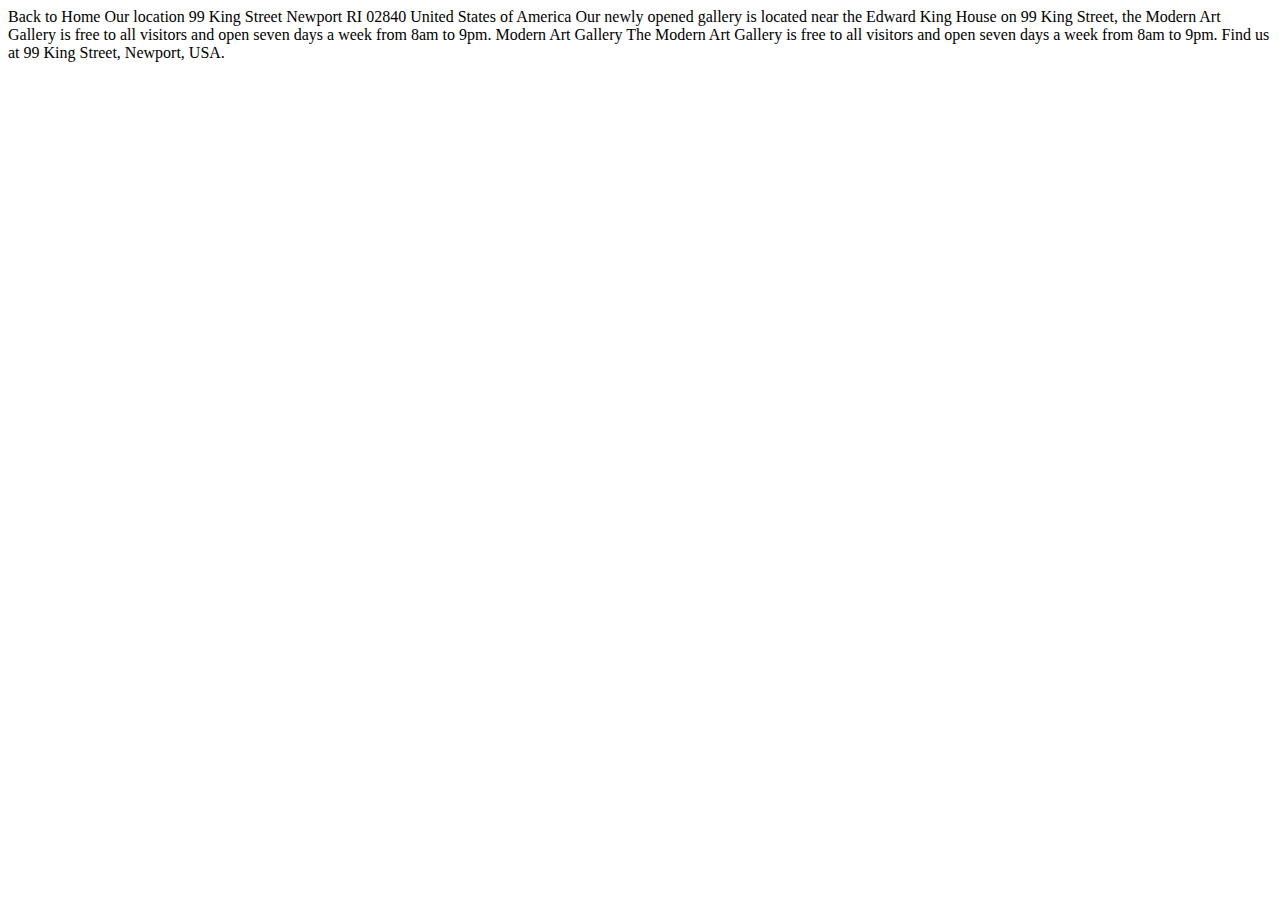
==== art-gallery-website/starter-code/location.html @ 34eb9c68 "Add files via upload" ====
<!DOCTYPE html>
<html lang="en">
<head>
  <meta charset="UTF-8">
  <meta name="viewport" content="width=device-width, initial-scale=1.0">

  <link rel="icon" type="image/png" sizes="32x32" href="./assets/favicon-32x32.png">
  
  <title>Frontend Mentor | Art gallery website</title>
</head>
<body>

  Back to Home

  Our location

  99 King Street
  Newport
  RI 02840
  United States of America

  Our newly opened gallery is located near the Edward King House on 99 King 
  Street, the Modern Art Gallery is free to all visitors and open seven days 
  a week from 8am to 9pm.

  Modern Art Gallery

  The Modern Art Gallery is free to all visitors and open seven days a week 
  from 8am to 9pm. Find us at 99 King Street, Newport, USA.

</body>
</html>
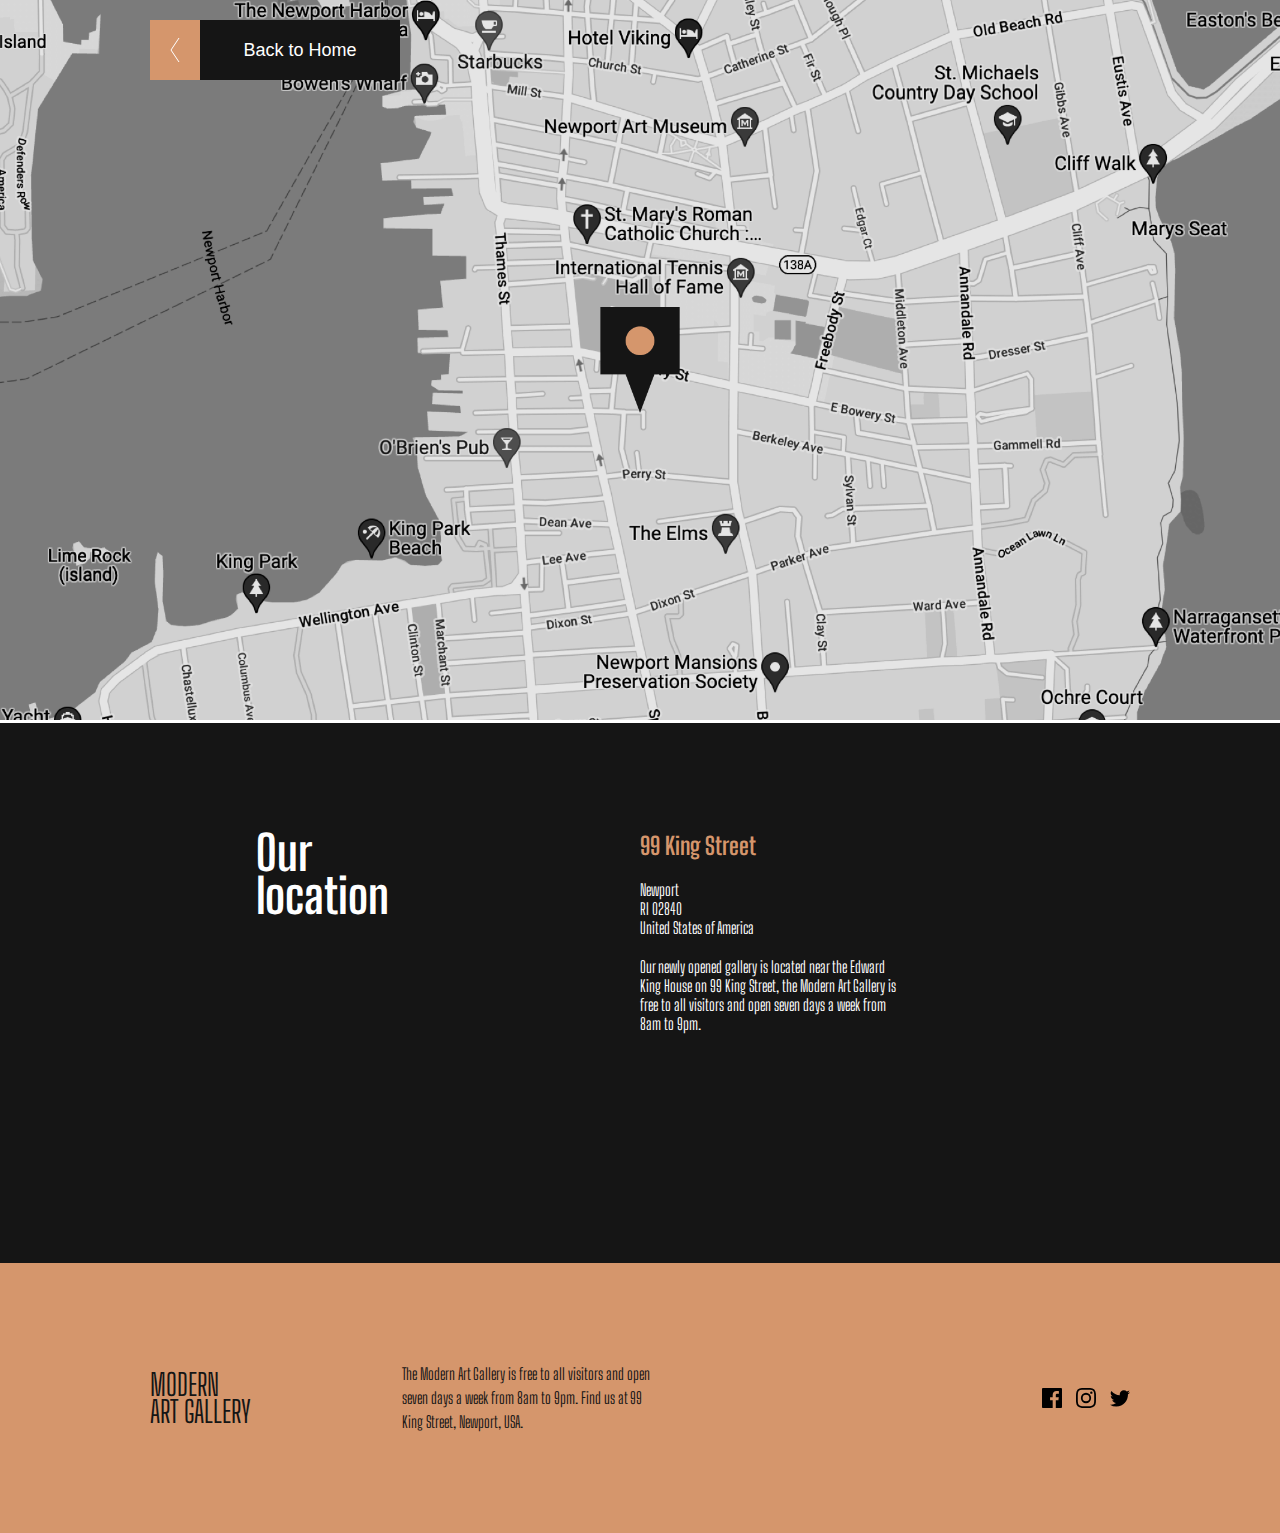
==== commit 7997afcc: "in prog" ====
--- a/art-gallery-website/starter-code/location.html
+++ b/art-gallery-website/starter-code/location.html
@@ -1,32 +1,71 @@
 <!DOCTYPE html>
 <html lang="en">
+
 <head>
   <meta charset="UTF-8">
   <meta name="viewport" content="width=device-width, initial-scale=1.0">
 
   <link rel="icon" type="image/png" sizes="32x32" href="./assets/favicon-32x32.png">
-  
+  <link rel="stylesheet" href="./location.css">
   <title>Frontend Mentor | Art gallery website</title>
 </head>
+
 <body>
 
-  Back to Home
+  <a class="backToHome" href="./index.html">
+    <div class="arrowDivLocation">
+      <img src="./assets/icon-arrow-left.svg" alt="">
+    </div>
+    <button>Back to Home</button>
+  </a>
+  <img class="map" src="./assets/desktop/image-map@2x.png" alt="">
+  <main>
+    <h1>
+      Our <br> location
+    </h1>
+    <div class="rigthDivInMain">
+      <h2>99 King Street</h2>
+      Newport <br>
+      RI 02840 <br>
+      United States of America <br>
+      <p>
+        Our newly opened gallery is located near the Edward King House on 99 King
+        Street, the Modern Art Gallery is free to all visitors and open seven days
+        a week from 8am to 9pm.
+      </p>
 
-  Our location
 
-  99 King Street
-  Newport
-  RI 02840
-  United States of America
 
-  Our newly opened gallery is located near the Edward King House on 99 King 
-  Street, the Modern Art Gallery is free to all visitors and open seven days 
-  a week from 8am to 9pm.
+    </div>
+  </main>
+  <footer>
+    <p class="footerLargeText">MODERN <br> ART GALLERY</p>
+    <p class="footerText"> The Modern Art Gallery is free to all visitors and open <br> seven days a week
+      from 8am to 9pm. Find us at 99 <br> King Street, Newport, USA.</p>
+    <div class="socialIcons">
+      <svg width="20" height="20" xmlns="http://www.w3.org/2000/svg">
+        <path
+          d="M18.896 0H1.104C.494 0 0 .494 0 1.104v17.793C0 19.506.494 20 1.104 20h9.58v-7.745H8.076V9.237h2.606V7.01c0-2.583 1.578-3.99 3.883-3.99 1.104 0 2.052.082 2.329.119v2.7h-1.598c-1.254 0-1.496.597-1.496 1.47v1.928h2.989l-.39 3.018h-2.6V20h5.098c.608 0 1.102-.494 1.102-1.104V1.104C20 .494 19.506 0 18.896 0Z"
+          fill="#000" />
+      </svg>
+      <svg width="20" height="20" xmlns="http://www.w3.org/2000/svg">
+        <path
+          d="M10 1.802c2.67 0 2.987.01 4.042.059 2.71.123 3.975 1.409 4.099 4.099.048 1.054.057 1.37.057 4.04 0 2.672-.01 2.988-.057 4.042-.124 2.687-1.387 3.975-4.1 4.099-1.054.048-1.37.058-4.041.058-2.67 0-2.987-.01-4.04-.058-2.718-.124-3.977-1.416-4.1-4.1-.048-1.054-.058-1.37-.058-4.041 0-2.67.01-2.986.058-4.04.124-2.69 1.387-3.977 4.1-4.1 1.054-.048 1.37-.058 4.04-.058ZM10 0C7.284 0 6.944.012 5.877.06 2.246.227.227 2.242.061 5.877.01 6.944 0 7.284 0 10s.012 3.057.06 4.123c.167 3.632 2.182 5.65 5.817 5.817 1.067.048 1.407.06 4.123.06s3.057-.012 4.123-.06c3.629-.167 5.652-2.182 5.816-5.817.05-1.066.061-1.407.061-4.123s-.012-3.056-.06-4.122C19.777 2.249 17.76.228 14.124.06 13.057.01 12.716 0 10 0Zm0 4.865a5.135 5.135 0 1 0 0 10.27 5.135 5.135 0 0 0 0-10.27Zm0 8.468a3.333 3.333 0 1 1 0-6.666 3.333 3.333 0 0 1 0 6.666Zm5.338-9.87a1.2 1.2 0 1 0 0 2.4 1.2 1.2 0 0 0 0-2.4Z"
+          fill="#000" />
+      </svg>
+      <svg width="20" height="17" xmlns="http://www.w3.org/2000/svg">
+        <path
+          d="M20 2.172a8.192 8.192 0 0 1-2.357.646 4.11 4.11 0 0 0 1.805-2.27 8.22 8.22 0 0 1-2.606.996A4.096 4.096 0 0 0 13.847.248c-2.65 0-4.596 2.472-3.998 5.037A11.648 11.648 0 0 1 1.392 1a4.109 4.109 0 0 0 1.27 5.478 4.086 4.086 0 0 1-1.858-.513c-.045 1.9 1.318 3.679 3.291 4.075a4.113 4.113 0 0 1-1.853.07 4.106 4.106 0 0 0 3.833 2.849A8.25 8.25 0 0 1 0 14.658a11.616 11.616 0 0 0 6.29 1.843c7.618 0 11.923-6.434 11.663-12.205A8.354 8.354 0 0 0 20 2.172Z"
+          fill="#000" />
+      </svg>
+    </div>
 
-  Modern Art Gallery
+  </footer>
 
-  The Modern Art Gallery is free to all visitors and open seven days a week 
-  from 8am to 9pm. Find us at 99 King Street, Newport, USA.
+
+
+
 
 </body>
+
 </html>--- a/art-gallery-website/starter-code/location.css
+++ b/art-gallery-website/starter-code/location.css
@@ -0,0 +1,138 @@
+@import url('https://fonts.googleapis.com/css2?family=Big+Shoulders+Display:wght@400;500;700;900&family=Outfit:wght@100;300&display=swap');
+
+* {
+    margin: 0;
+    padding: 0;
+    text-decoration: 0;
+    box-sizing: border-box;
+}
+
+:root {
+    --black-color: #151515;
+    --brown-color: #d5966c;
+    --white-color: #fff;
+}
+
+html,
+body {
+    min-height: 100vh;
+    width: 100%;
+    font-family: 'Big Shoulders Display', sans-serif;
+
+}
+
+.map {
+    width: 100%;
+    height: 80vh;
+    object-fit: cover;
+}
+
+.backToHome {
+    position: fixed;
+    top: 20px;
+    left: 150px;
+    display: flex;
+    align-items: center;
+    justify-content: center;
+    height: 60px;
+    z-index: 100;
+}
+
+
+.arrowDivLocation {
+    height: 60px;
+    width: 50px;
+    background-color: var(--brown-color);
+    color: white;
+    display: flex;
+    align-items: center;
+    justify-content: center;
+
+}
+
+.backToHome>button {
+    background-color: var(--black-color);
+    color: var(--white-color);
+    font-size: 18px;
+    border: none;
+    height: 60px;
+    width: 200px;
+}
+
+.backToHome>button:hover {
+    cursor: pointer;
+}
+
+main {
+    width: 100%;
+    height: 60vh;
+    background-color: var(--black-color);
+    color: var(--white-color);
+    display: flex;
+    align-items: center;
+    justify-content: center;
+    position: relative;
+
+}
+
+h1 {
+    width: 50%;
+    /* text-align: center; */
+    font-size: 3rem;
+    position: absolute;
+    top: 12vh;
+    left: 20%;
+    line-height: 90%;
+
+}
+
+.rigthDivInMain {
+    width: 20%;
+    position: absolute;
+    left: 50%;
+    top: 12vh;
+
+}
+
+h2 {
+    color: var(--brown-color);
+    margin-bottom: 20px;
+}
+
+.rigthDivInMain>p {
+    margin-top: 20px;
+}
+
+
+footer {
+    height: 30vh;
+    width: 100%;
+    background-color: var(--brown-color);
+    padding: 0 150px;
+    color: var(--black-color);
+    display: grid;
+    grid-template-columns: auto auto auto auto;
+    display: flex;
+    align-items: center;
+    justify-content: space-between;
+
+}
+
+footer>.footerLargeText {
+    font-size: 30px;
+    line-height: 90%;
+}
+
+.footerText {
+    width: 50%;
+    line-height: 150%;
+
+}
+
+.socialIcons {
+    display: flex;
+    align-items: center;
+    justify-content: center;
+    gap: 14px;
+    color: #151515;
+}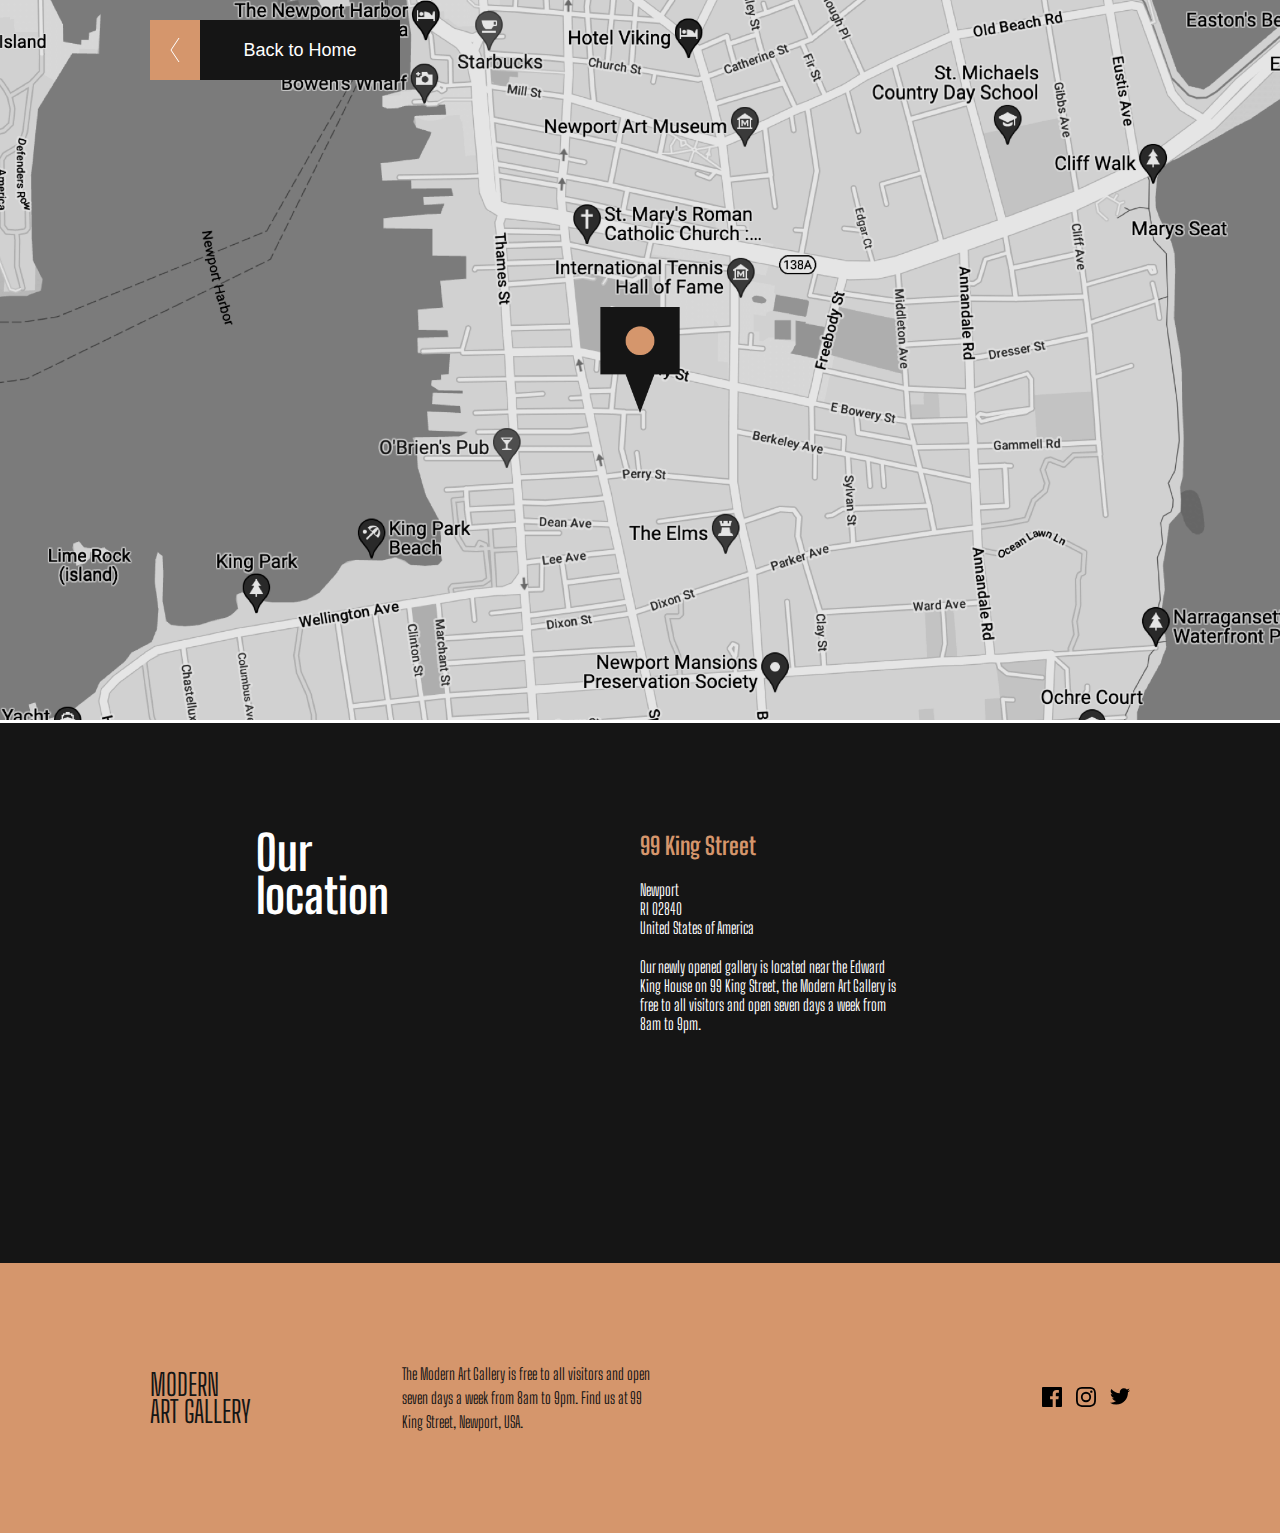
==== commit 87f73654: "done" ====
--- a/art-gallery-website/starter-code/location.html
+++ b/art-gallery-website/starter-code/location.html
@@ -43,21 +43,9 @@
     <p class="footerText"> The Modern Art Gallery is free to all visitors and open <br> seven days a week
       from 8am to 9pm. Find us at 99 <br> King Street, Newport, USA.</p>
     <div class="socialIcons">
-      <svg width="20" height="20" xmlns="http://www.w3.org/2000/svg">
-        <path
-          d="M18.896 0H1.104C.494 0 0 .494 0 1.104v17.793C0 19.506.494 20 1.104 20h9.58v-7.745H8.076V9.237h2.606V7.01c0-2.583 1.578-3.99 3.883-3.99 1.104 0 2.052.082 2.329.119v2.7h-1.598c-1.254 0-1.496.597-1.496 1.47v1.928h2.989l-.39 3.018h-2.6V20h5.098c.608 0 1.102-.494 1.102-1.104V1.104C20 .494 19.506 0 18.896 0Z"
-          fill="#000" />
-      </svg>
-      <svg width="20" height="20" xmlns="http://www.w3.org/2000/svg">
-        <path
-          d="M10 1.802c2.67 0 2.987.01 4.042.059 2.71.123 3.975 1.409 4.099 4.099.048 1.054.057 1.37.057 4.04 0 2.672-.01 2.988-.057 4.042-.124 2.687-1.387 3.975-4.1 4.099-1.054.048-1.37.058-4.041.058-2.67 0-2.987-.01-4.04-.058-2.718-.124-3.977-1.416-4.1-4.1-.048-1.054-.058-1.37-.058-4.041 0-2.67.01-2.986.058-4.04.124-2.69 1.387-3.977 4.1-4.1 1.054-.048 1.37-.058 4.04-.058ZM10 0C7.284 0 6.944.012 5.877.06 2.246.227.227 2.242.061 5.877.01 6.944 0 7.284 0 10s.012 3.057.06 4.123c.167 3.632 2.182 5.65 5.817 5.817 1.067.048 1.407.06 4.123.06s3.057-.012 4.123-.06c3.629-.167 5.652-2.182 5.816-5.817.05-1.066.061-1.407.061-4.123s-.012-3.056-.06-4.122C19.777 2.249 17.76.228 14.124.06 13.057.01 12.716 0 10 0Zm0 4.865a5.135 5.135 0 1 0 0 10.27 5.135 5.135 0 0 0 0-10.27Zm0 8.468a3.333 3.333 0 1 1 0-6.666 3.333 3.333 0 0 1 0 6.666Zm5.338-9.87a1.2 1.2 0 1 0 0 2.4 1.2 1.2 0 0 0 0-2.4Z"
-          fill="#000" />
-      </svg>
-      <svg width="20" height="17" xmlns="http://www.w3.org/2000/svg">
-        <path
-          d="M20 2.172a8.192 8.192 0 0 1-2.357.646 4.11 4.11 0 0 0 1.805-2.27 8.22 8.22 0 0 1-2.606.996A4.096 4.096 0 0 0 13.847.248c-2.65 0-4.596 2.472-3.998 5.037A11.648 11.648 0 0 1 1.392 1a4.109 4.109 0 0 0 1.27 5.478 4.086 4.086 0 0 1-1.858-.513c-.045 1.9 1.318 3.679 3.291 4.075a4.113 4.113 0 0 1-1.853.07 4.106 4.106 0 0 0 3.833 2.849A8.25 8.25 0 0 1 0 14.658a11.616 11.616 0 0 0 6.29 1.843c7.618 0 11.923-6.434 11.663-12.205A8.354 8.354 0 0 0 20 2.172Z"
-          fill="#000" />
-      </svg>
+      <a href="https://www.facebook.com/login/"><img src="./assets/icon-facebook.svg" alt=""></a>
+      <a href="https://www.instagram.com/"><img src="./assets/icon-instagram.svg" alt=""></a>
+      <a href="https://twitter.com/?lang=en"><img src="./assets/icon-twitter.svg" alt=""></a>
     </div>
 
   </footer>
